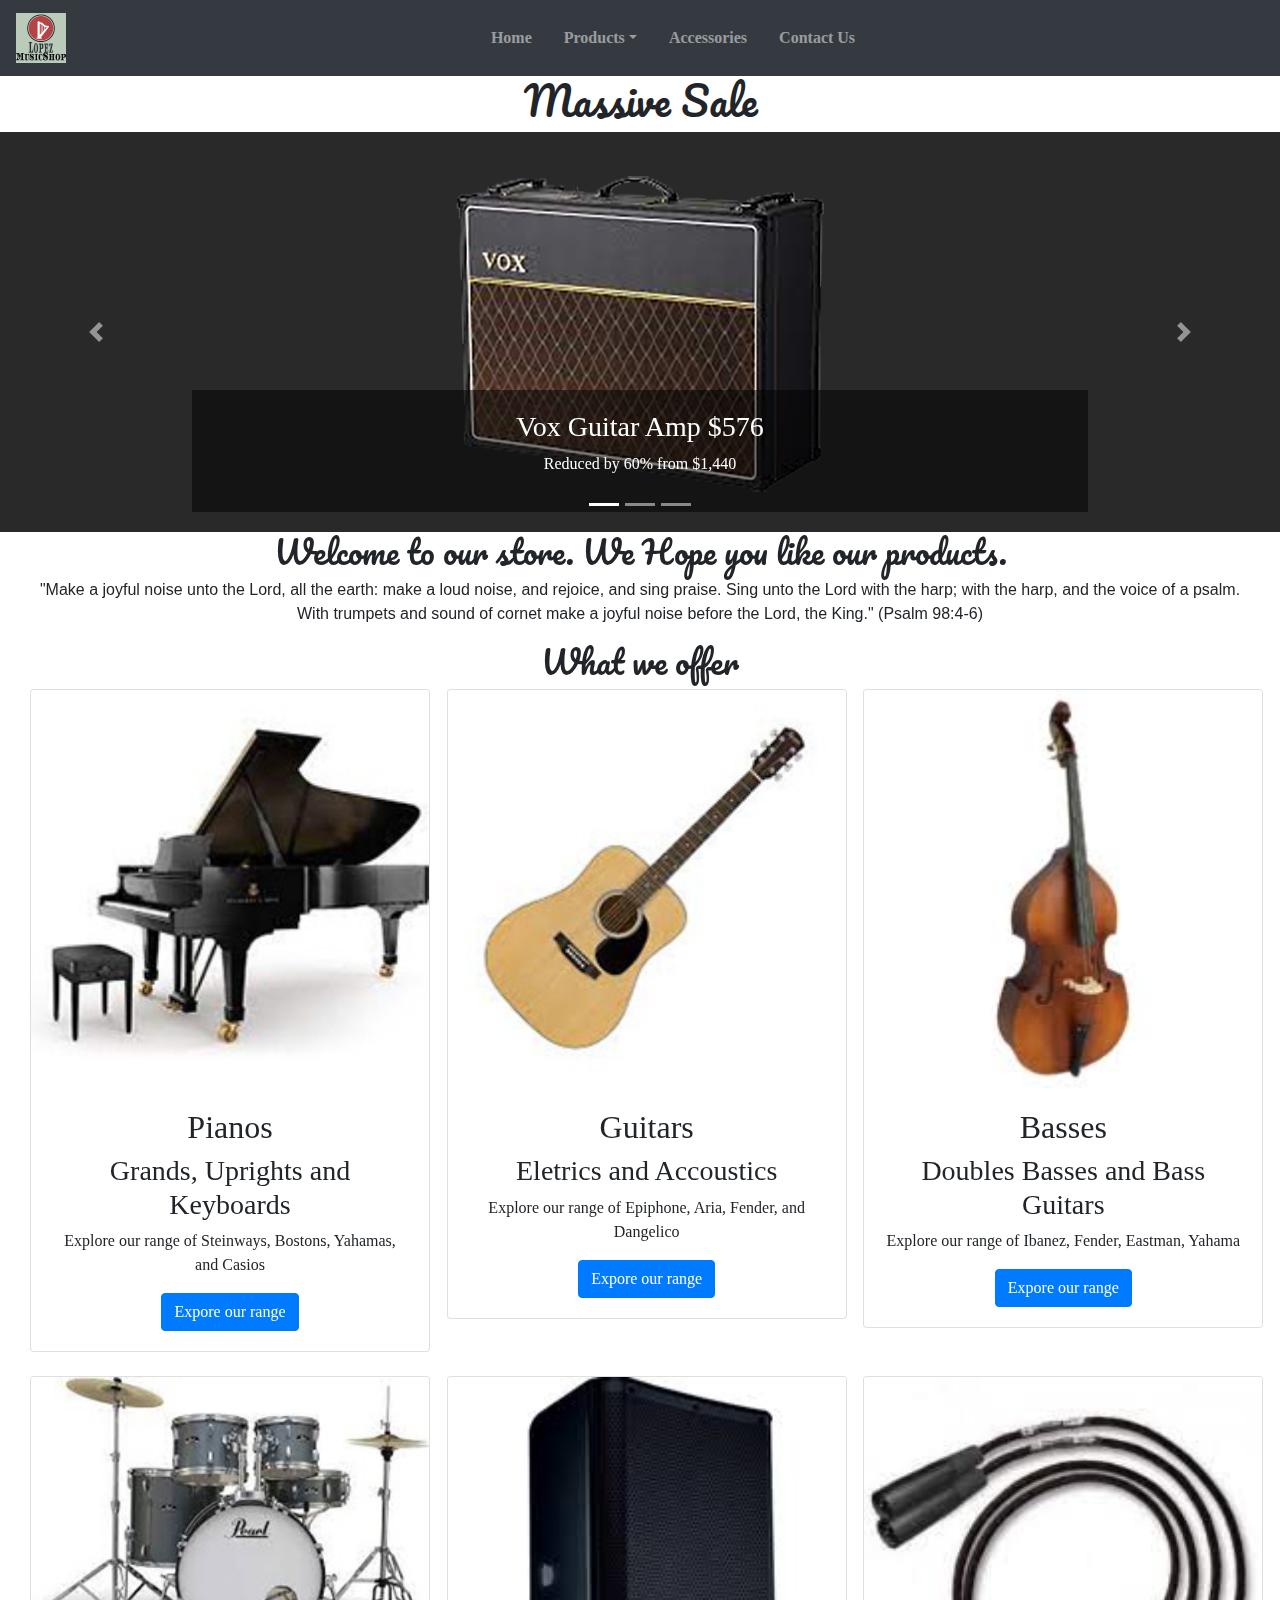
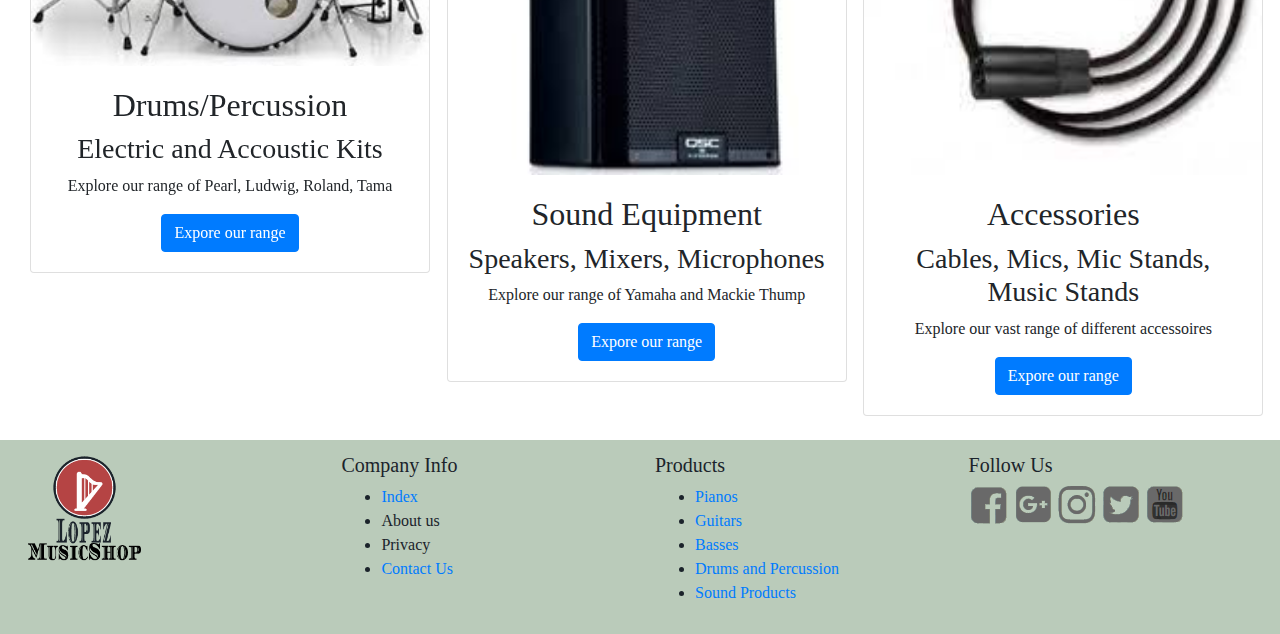
==== index.html @ 2eae7db8 "Updated Index Page" ====
<!DOCTYPE html>
<html lang="en">
    <head>
        <title>Lopez MusicShop</title>
        <meta charset="UTF-8">
        <meta http-equiv="X-UA-Compatible" content="IE=edge">
        <meta name="viewport" content="width=device-width, initial-scale=1.0">
        <!-- Latest compiled and minified CSS -->
        <link rel="stylesheet" href="https://cdn.jsdelivr.net/npm/bootstrap@4.6.1/dist/css/bootstrap.min.css">
        <link rel="stylesheet" href="styles.css">
        <!-- Embedded fonts from google fonts -->
        <link rel="preconnect" href="https://fonts.googleapis.com">
        <link rel="preconnect" href="https://fonts.gstatic.com" crossorigin>
        <link href="https://fonts.googleapis.com/css2?family=KoHo:wght@300&family=Pacifico&family=Roboto+Condensed:wght@300&display=swap" rel="stylesheet">
        <!-- jQuery library -->
        <script src="https://cdn.jsdelivr.net/npm/jquery@3.6.0/dist/jquery.slim.min.js"></script>
        <!-- Popper JS -->
        <script src="https://cdn.jsdelivr.net/npm/popper.js@1.16.1/dist/umd/popper.min.js"></script>
        <!-- Latest compiled JavaScript -->
        <script src="https://cdn.jsdelivr.net/npm/bootstrap@4.6.1/dist/js/bootstrap.bundle.min.js"></script>
    </head>

    <body>
        <nav class="navbar navbar-expand-md bg-dark navbar-dark sticky-top">
            <a class="navbar-brand" href="index.html">
              <img id="navbar_logo" src="images/main_images/logo_index.png" alt="Logo" style="height: 50px">
            </a>
            <button class="navbar-toggler" type="button" data-toggle="collapse" data-target="#collapsibleNavbar">
              <span class="navbar-toggler-icon"></span>
            </button>
            <div class="collapse navbar-collapse justify-content-center" id="collapsibleNavbar">
              <ul class="navbar-nav">
                <li class="nav-item">
                  <a class="nav-link nav-text" href="index.html">Home</a>
                </li>
                    <!-- Dropdown -->
                <li class="nav-item dropdown">
                  <a class="nav-link dropdown-toggle nav-text" href="#" id="navbardrop" data-toggle="dropdown">Products</a>
                  <div class="dropdown-menu">
                    <a class="dropdown-item nav-text" href="pianos.html">Pianos</a>
                    <a class="dropdown-item nav-text" href="guitars.html">Guitars</a>
                    <a class="dropdown-item nav-text" href="basses.html">Basses</a>
                    <a class="dropdown-item nav-text" href="drums_percussions.html">Drums/Percussion</a>
                    <a class="dropdown-item nav-text" href="sound.html">Sound</a>
                  </div>
                </li>
                <li class="nav-item">
                  <a class="nav-link nav-text" href="accessories.html">Accessories</a>
                </li>
                <li class="nav-item">
                    <a class="nav-link nav-text" href="contact_us.html">Contact Us</a>
                </li>     
              </ul>
            </div>  
        </nav>
        <div class="container-fluid">
          <div class="row">
            <div class="col-12">
                <div id="centre_heading"><h1>Massive Sale</h1></div>
            </div>
          </div>
        </div>
        
        <div class="carousel">
              <div id="demo" class="carousel slide" data-ride="carousel">
                <!-- Indicators -->
                <ul class="carousel-indicators">
                  <li data-target="#demo" data-slide-to="0" class="active"></li>
                  <li data-target="#demo" data-slide-to="1"></li>
                  <li data-target="#demo" data-slide-to="2"></li>
                </ul>
              
                <!-- The slideshow -->
                <div class="carousel-inner">
                  <div class="carousel-item active">
                    <img src="images/image_processing_index_page/guitar_amp_final_version.png" alt="Guitar Amp">
                    <div class="carousel-caption">
                      <h3>Vox Guitar Amp $576</h3>
                      <p>Reduced by 60% from $1,440</p>
                    </div>
                  </div>
                  <div class="carousel-item">
                    <img src="images/image_processing_index_page/chorus_pedal_final_version.png" alt="Chrous Pedal">
                    <div class="carousel-caption">
                      <h3>Boss Chorus Pedal $60.50</h3>
                      <p>Reduced by 80% from $302.50</p>
                    </div>
                  </div>
                  <div class="carousel-item">
                    <img src="images/image_processing_index_page/telecaster_final_version.png" alt="Guitar">
                    <div class="carousel-caption">
                      <h3>Fender Telecaster $2,000</h3>
                      <p>Reduced by 50% from $4,000</p>
                    </div>
                  </div>
                  <div class="carousel-item">
                    <img src="images/image_processing_index_page/drums_final_version.png" alt="Drums">
                    <div class="carousel-caption">
                      <h3>Roland Professional Drum Kit $6,000</h3>
                      <p>Reduced by 40% from $10,000</p>
                    </div>
                  </div>
                  <div class="carousel-item">
                    <img src="images/image_processing_index_page/yamaha_upright_U1JPE_final_version.png" alt="Piano">
                    <div class="carousel-caption">
                      <h3>Yahama Upright U1JPE $15,990</h3>
                      <p>Reduced by 40% from $26,650</p>
                    </div>
                  </div>
                  <div class="carousel-item">
                    <img src="images/image_processing_index_page/fender_bass_final_version.png" alt="Bass">
                    <div class="carousel-caption">
                      <h3>Fender Bass $478.50</h3>
                      <p>Reduced by 45% from 870</p>
                    </div>
                  </div>
                </div>
              
                <!-- Left and right controls -->
                <a class="carousel-control-prev" href="#demo" data-slide="prev">
                  <span class="carousel-control-prev-icon"></span>
                </a>
                <a class="carousel-control-next" href="#demo" data-slide="next">
                  <span class="carousel-control-next-icon"></span>
                </a>
              
              </div>
            </div>
          </div>
        </div>

        <div class="container-fluid">
          <div class="row">
            <div class="col-12">
              <div id="centre_heading"><h2>Welcome to our store. We Hope you like our products.</h2></div>
              <div id="centre_quote"><p>"Make a joyful noise unto the Lord, all the earth: make a loud noise, and rejoice, and sing praise. Sing unto the Lord with the harp; with the harp, and the voice of a psalm. With trumpets and sound of cornet make a joyful noise before the Lord, the King." (Psalm 98:4-6)</p></div>  
            </div>
          </div>
        </div>

        <div class="container-fluid">
          <div class="row">
            <div class="col-12">
              <div id="centre_heading"><h2>What we offer</h2></div>
            </div>
          </div>
        </div>

        <div class="container-fluid">
          <div class="row">
              <div class="col-12 col-xs-12 col-sm-6 col-md-4 col-lg-4">
                  <div class="card mb-4">
                      <img class="card-img-top" src="images/image_processing_index_page/piano.jpg" alt="Piano Page">
                      <div class="card-body">
                          <h2>Pianos</h2>
                          <h3>Grands, Uprights and Keyboards</h3>
                          <p>Explore our range of Steinways, Bostons, Yahamas, and Casios </p>
                          <a href="pianos.html" class="btn btn-primary">Expore our range</a>
                      </div>
                  </div>
              </div>
              <div class="col-12 col-xs-12 col-sm-6 col-md-4 col-lg-4">
                  <div class="card mb-4">
                      <img class="card-img-top" src="images/image_processing_index_page/guitar.jpg" alt="Guitar Page">
                      <div class="card-body">
                          <h2>Guitars</h2>
                          <h3>Eletrics and Accoustics</h3>
                          <p>Explore our range of Epiphone, Aria, Fender, and Dangelico </p>
                          <a href="guitars.html" class="btn btn-primary">Expore our range</a>
                      </div>
                  </div>
              </div>
              <div class="col-12 col-xs-12 col-sm-6 col-md-4 col-lg-4">
                  <div class="card mb-4">
                      <img class="card-img-top" src="images/index_page/double_bass.jpg" alt="Bass Page">
                      <div class="card-body">
                          <h2>Basses</h2>
                          <h3>Doubles Basses and Bass Guitars</h3>
                          <p>Explore our range of Ibanez, Fender, Eastman, Yahama </p>
                          <a href="basses.html" class="btn btn-primary">Expore our range</a>
                      </div>
                  </div>
              </div>
          </div>
          <div class="row">
            <div class="col-12 col-xs-12 col-sm-6 col-md-4 col-lg-4">
                <div class="card mb-4">
                    <img class="card-img-top" src="images/image_processing_index_page/drums_2.jpg" alt="Drum/Percussion Page">
                    <div class="card-body">
                        <h2>Drums/Percussion</h2>
                        <h3>Electric and Accoustic Kits</h3>
                        <p>Explore our range of Pearl, Ludwig, Roland, Tama </p>
                        <a href="drums_percussions.html" class="btn btn-primary">Expore our range</a>
                    </div>
                </div>
            </div>
            <div class="col-12 col-xs-12 col-sm-6 col-md-4 col-lg-4">
                <div class="card mb-4">
                    <img class="card-img-top" src="images/index_page/speakers.jpg" alt="Sound Page">
                    <div class="card-body">
                        <h2>Sound Equipment</h2>
                        <h3>Speakers, Mixers, Microphones</h3>
                        <p>Explore our range of Yamaha and Mackie Thump</p>
                        <a href="sound.html" class="btn btn-primary">Expore our range</a>
                    </div>
                </div>
            </div>
            <div class="col-12 col-xs-12 col-sm-6 col-md-4 col-lg-4">
                <div class="card mb-4">
                    <img class="card-img-top" src="images/index_page/cables.jpg" alt="Accessories Page">
                    <div class="card-body">
                        <h2>Accessories</h2>
                        <h3>Cables, Mics, Mic Stands, Music Stands</h3>
                        <p>Explore our vast range of different accessoires </p>
                        <a href="accessories.html" class="btn btn-primary">Expore our range</a>
                    </div>
                </div>
            </div>
          </div>
        </div>

        <button onclick="topFunction()" id="myBtn" title="Go to top">Top</button>
        
        <script>
          //Get the button:
          mybutton = document.getElementById("myBtn");

          // When the user scrolls down 20px from the top of the document, show the button
          window.onscroll = function() {scrollFunction()};

          function scrollFunction() {
            if (document.body.scrollTop > 20 || document.documentElement.scrollTop > 20) {
                mybutton.style.display = "block";
                } else {
          mybutton.style.display = "none";
                      }
          }

          // When the user clicks on the button, scroll to the top of the document
          function topFunction() {
            document.body.scrollTop = 0; // For Safari
            document.documentElement.scrollTop = 0; // For Chrome, Firefox, IE and Opera
          }
        </script>
        
        <div class="footer">
          <div class="row">
            <div class="col-xs-12 col-sm-12 col-md-6 col-lg-3">
              <a class="footer-brand" href="index.html">
                <img id="footer_logo" src="images/main_images/logo_index.png" alt="Lopez MusicShop Icon">
              </a>
            </div>
            <div class="col-xs-12 col-sm-6 col-md-6 col-lg-3">
                <h5>Company Info</h5>
                <ul>
                  <li><a href="index.html">Index</li></a>
                  <li>About us</li>
                  <li>Privacy</li>
                  <li><a href="contact_us.html">Contact Us</li></a>
                </ul>
            </div>
            <div class="col-xs-12 col-sm-6 col-md-6 col-lg-3">
                <h5>Products</h5>
                <ul>
                  <li><a href="pianos.html">Pianos</li></a>
                  <li><a href="guitars.html">Guitars</li></a>
                  <li><a href="basses.html">Basses</li></a>
                  <li><a href="drums_percussions.html">Drums and Percussion</li></a>
                  <li><a href="sound.html">Sound Products</li></a>
                </ul>
            </div>
            <div class="col-xs-12 col-sm-12 col-md-6 col-lg-3">
                <h5>Follow Us</h5>
                <a href="https://www.facebook.com/" target="_blank"><img src="images/main_images/followus_facebook_40x40.png" style="width:40px" alt="Facebook Icon"></a>
                <a href="https://www.plus.google.com/" target="_blank"><img src="images/main_images/followus_googleplus_40x40.png" style="width:40px" alt="Google Plus Icon"></a>
                <a href="https://www.instagram.com/" target="_blank"><img src="images/main_images/followus_instagram_40x40.png" style="width:40px" alt="Instagram Icon"></a>
                <a href="https://www.twitter.com/" target="_blank"><img src="images/main_images/followus_twitter_40x40.png" style="width:40px" alt="Twitter Icon"></a>
                <a href="https://www.youtube.com/" traget="_blank"><img src="images/main_images/followus_youtube_40x40.png" style="width:40px" alt="YouTube Icon"></a>
            </div>
        </footer> 
      </body>

</html>
---- styles.css ----
#navbar_logo {
    height: 50px;
}

.nav-text {
    font-family: 'Roboto';
    font-weight: 700;
}

.nav-item {
    border-top: 2px solid transparent;
    border-bottom: 2px solid transparent;
    padding: 5px 0;
    margin: 0 8px;
}

.nav-item:hover {
    border-bottom: 2px solid white;
    border-top: 2px solid white;
}

#centre_heading{
    text-align: center;
    font-family: 'pacifico';
}

.carousel-inner{
    text-align: center;
}

.carousel{
    background-color: rgba(0, 0, 0, 0.6);
}

.row{ margin-left: 0; margin-right: 0;}

.card{
    width: 400px;
    font-family: 'roboto';
    text-align: center;
}

.card-2{
    width: 300px;
    font-family: 'roboto';
    text-align: center;
}

.carousel-caption{
    background-color: rgba(0, 0, 0, 0.5);
    font-family: 'KoHo:wght@300';
}

#centre_quote{
    font-family: Arial, Helvetica, sans-serif;
    text-align: center;
}

#myBtn {
    display: none; /* Hidden by default */
    position: fixed; /* Fixed/sticky position */
    bottom: 20px; /* Place the button at the bottom of the page */
    right: 30px; /* Place the button 30px from the right */
    z-index: 99; /* Make sure it does not overlap */
    border: none; /* Remove borders */
    outline: none; /* Remove outline */
    background-color: rgb(2,122,252); /* Set a background color */
    color: white; /* Text color */
    cursor: pointer; /* Add a mouse pointer on hover */
    padding: 15px; /* Some padding */
    border-radius: 10px; /* Rounded corners */
    font-size: 18px; /* Increase font size */
    font-family: 'roboto';
  }
  
  #myBtn:hover {
    background-color: #555; /* Add a dark-grey background on hover */
  }

.footer{
    padding: 1%;
    background-color: rgb(186, 203, 186);
    color: rgb(27, 35, 43);
    font-family: 'Roboto'; 
}

#footer_logo {
    width:40%;
}
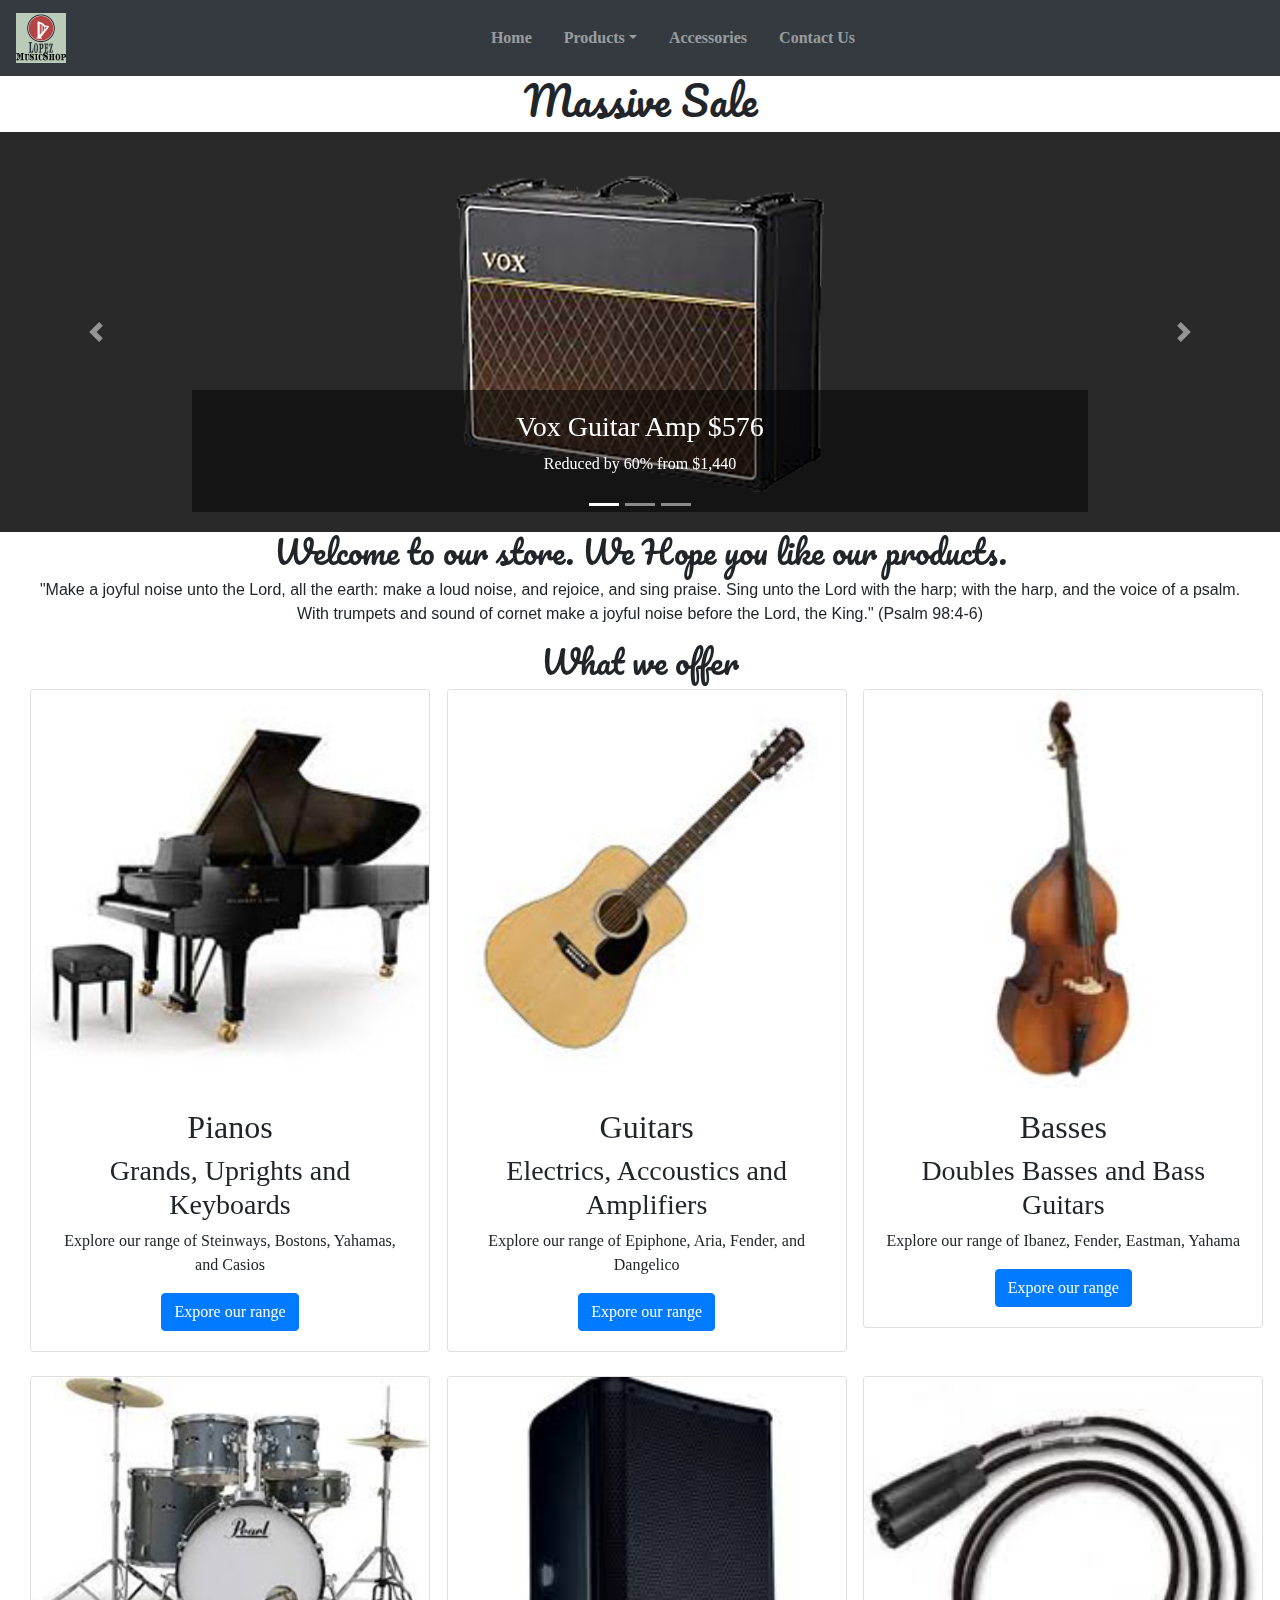
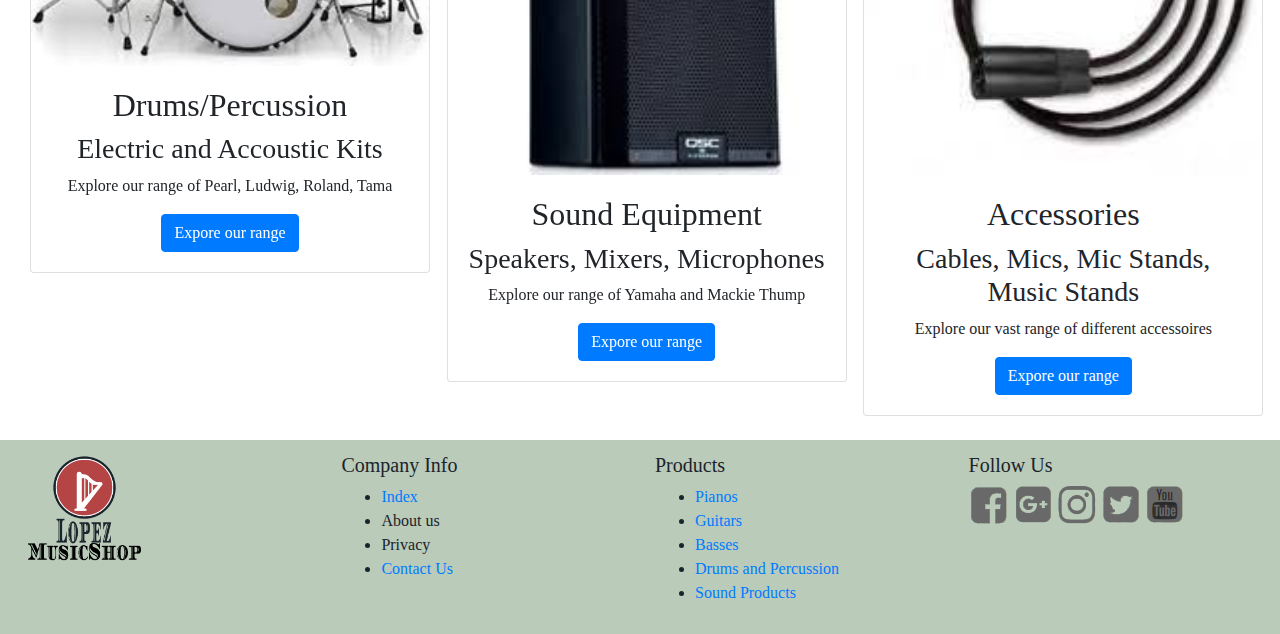
==== commit 786cbfac: "Updated Index Page" ====
--- a/index.html
+++ b/index.html
@@ -164,7 +164,7 @@
                       <img class="card-img-top" src="images/image_processing_index_page/guitar.jpg" alt="Guitar Page">
                       <div class="card-body">
                           <h2>Guitars</h2>
-                          <h3>Eletrics and Accoustics</h3>
+                          <h3>Electrics, Accoustics and Amplifiers</h3>
                           <p>Explore our range of Epiphone, Aria, Fender, and Dangelico </p>
                           <a href="guitars.html" class="btn btn-primary">Expore our range</a>
                       </div>
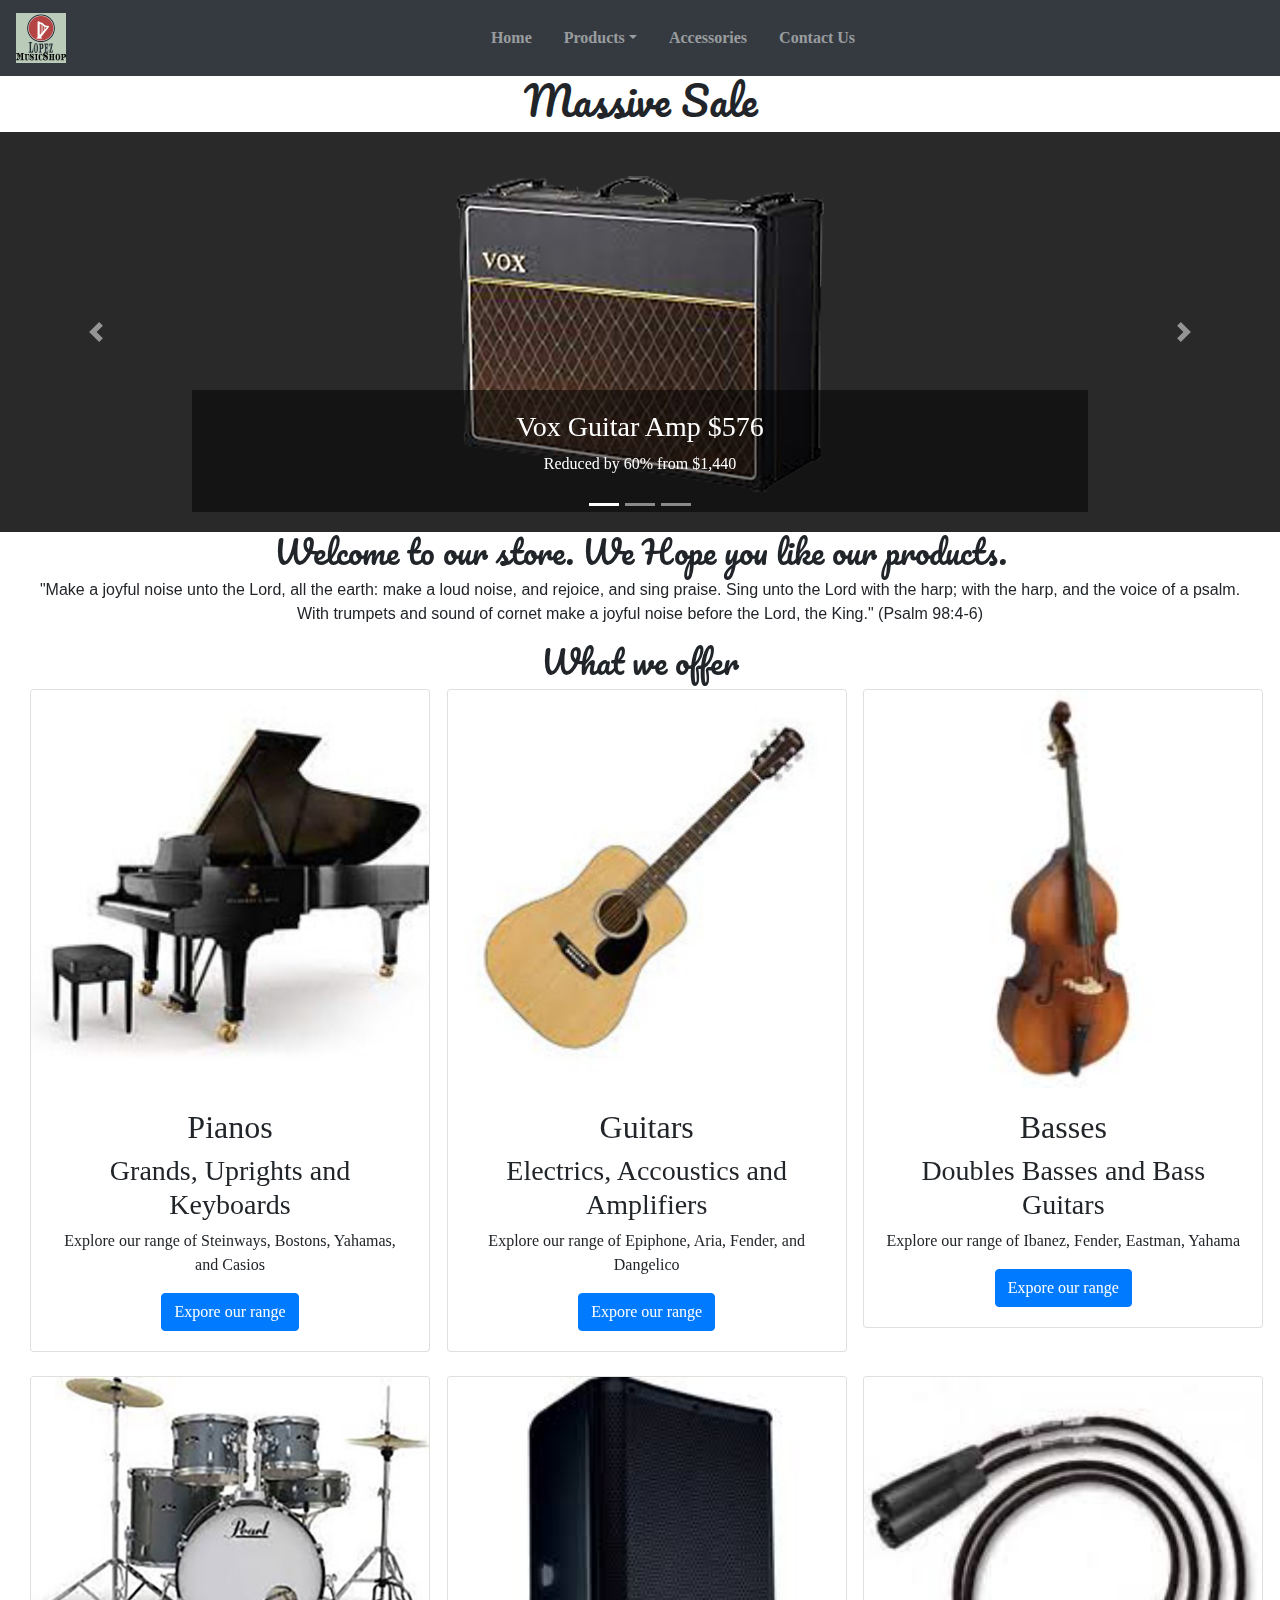
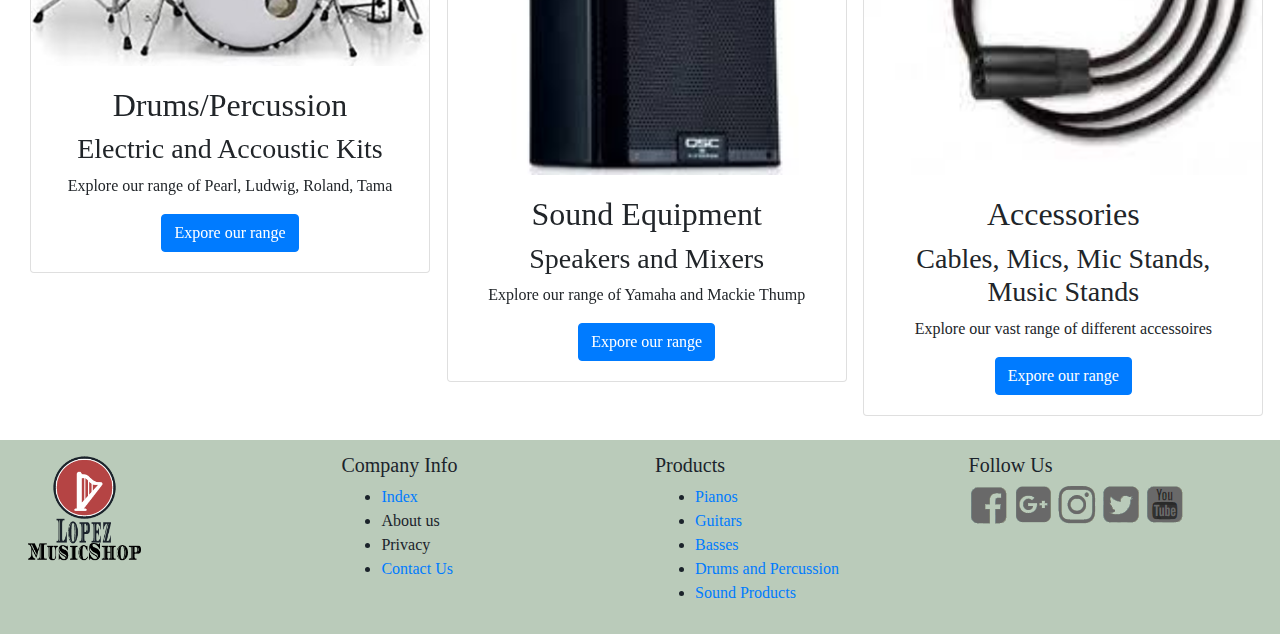
==== commit 374a4730: "Updated Index Page" ====
--- a/index.html
+++ b/index.html
@@ -199,7 +199,7 @@
                     <img class="card-img-top" src="images/index_page/speakers.jpg" alt="Sound Page">
                     <div class="card-body">
                         <h2>Sound Equipment</h2>
-                        <h3>Speakers, Mixers, Microphones</h3>
+                        <h3>Speakers and Mixers</h3>
                         <p>Explore our range of Yamaha and Mackie Thump</p>
                         <a href="sound.html" class="btn btn-primary">Expore our range</a>
                     </div>
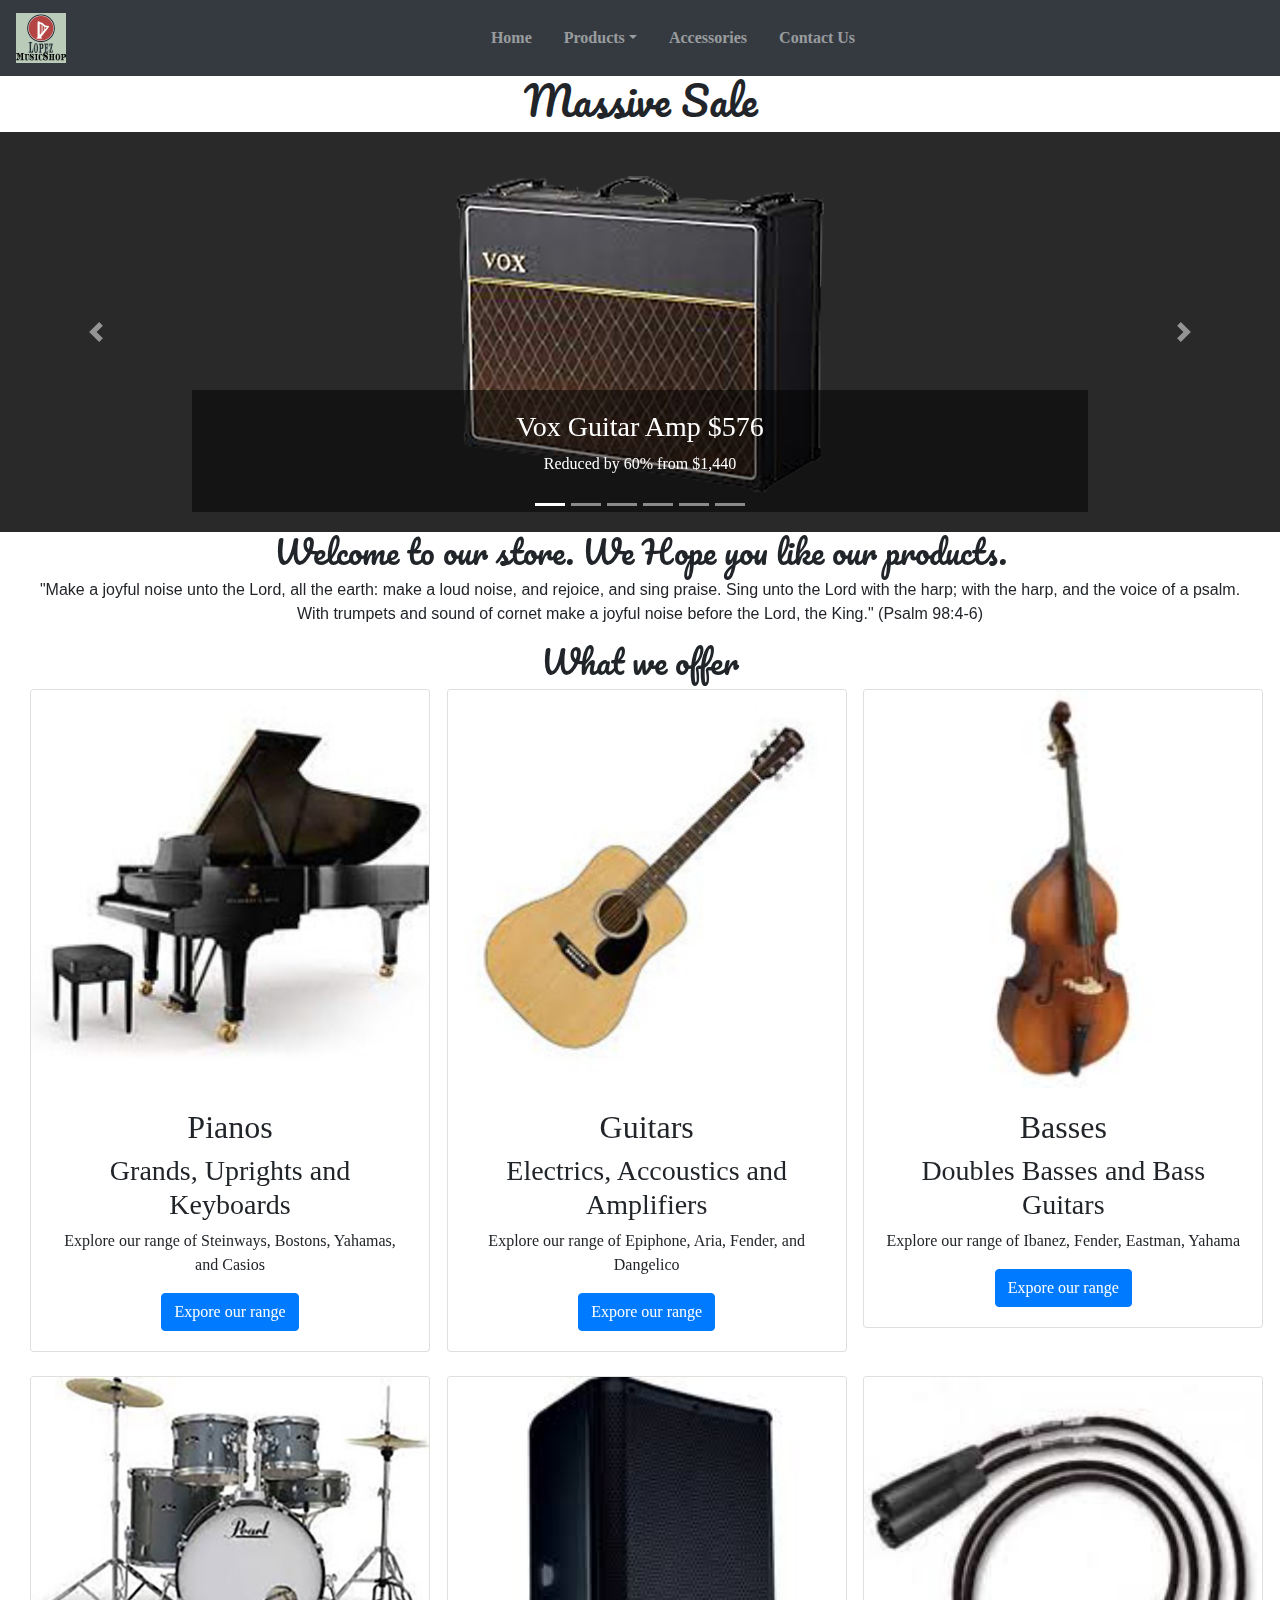
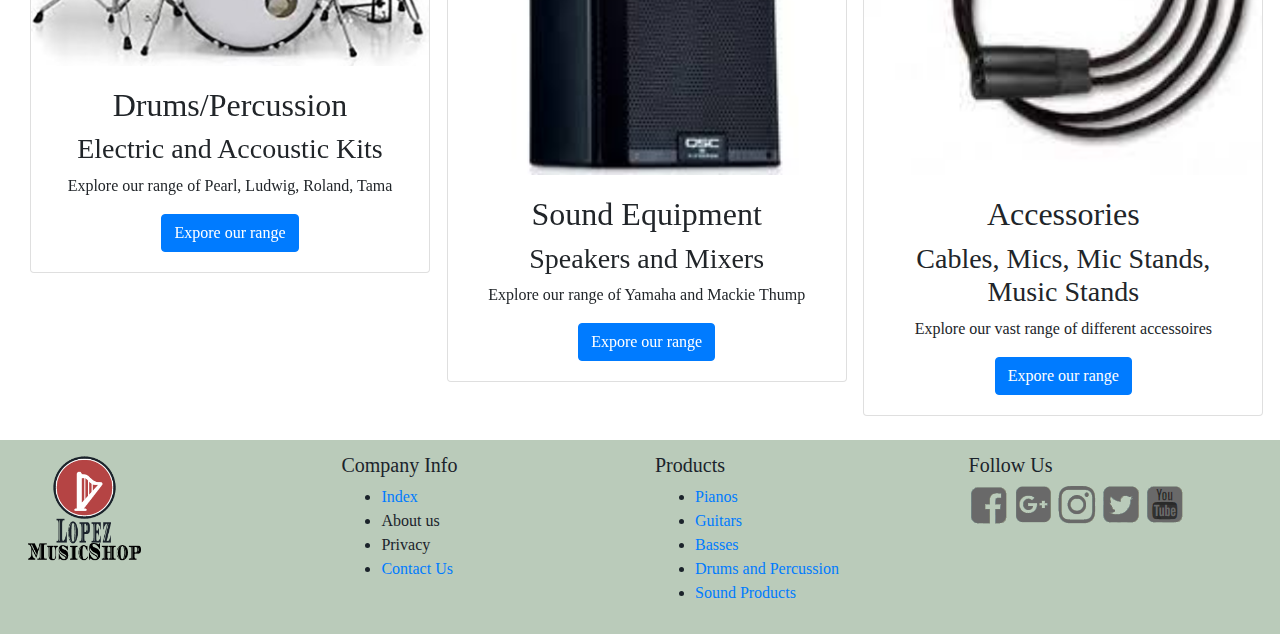
==== commit dafd17c4: "Updated All Pages" ====
--- a/index.html
+++ b/index.html
@@ -68,6 +68,9 @@
                   <li data-target="#demo" data-slide-to="0" class="active"></li>
                   <li data-target="#demo" data-slide-to="1"></li>
                   <li data-target="#demo" data-slide-to="2"></li>
+                  <li data-target="#demo" data-slide-to="3"></li>
+                  <li data-target="#demo" data-slide-to="4"></li>
+                  <li data-target="#demo" data-slide-to="5"></li>
                 </ul>
               
                 <!-- The slideshow -->
@@ -136,17 +139,11 @@
               <div id="centre_quote"><p>"Make a joyful noise unto the Lord, all the earth: make a loud noise, and rejoice, and sing praise. Sing unto the Lord with the harp; with the harp, and the voice of a psalm. With trumpets and sound of cornet make a joyful noise before the Lord, the King." (Psalm 98:4-6)</p></div>  
             </div>
           </div>
-        </div>
-
-        <div class="container-fluid">
           <div class="row">
             <div class="col-12">
               <div id="centre_heading"><h2>What we offer</h2></div>
             </div>
           </div>
-        </div>
-
-        <div class="container-fluid">
           <div class="row">
               <div class="col-12 col-xs-12 col-sm-6 col-md-4 col-lg-4">
                   <div class="card mb-4">
@@ -275,7 +272,7 @@
                 <a href="https://www.plus.google.com/" target="_blank"><img src="images/main_images/followus_googleplus_40x40.png" style="width:40px" alt="Google Plus Icon"></a>
                 <a href="https://www.instagram.com/" target="_blank"><img src="images/main_images/followus_instagram_40x40.png" style="width:40px" alt="Instagram Icon"></a>
                 <a href="https://www.twitter.com/" target="_blank"><img src="images/main_images/followus_twitter_40x40.png" style="width:40px" alt="Twitter Icon"></a>
-                <a href="https://www.youtube.com/" traget="_blank"><img src="images/main_images/followus_youtube_40x40.png" style="width:40px" alt="YouTube Icon"></a>
+                <a href="https://www.youtube.com/" target="_blank"><img src="images/main_images/followus_youtube_40x40.png" style="width:40px" alt="YouTube Icon"></a>
             </div>
         </footer> 
       </body>
--- a/styles.css
+++ b/styles.css
@@ -46,6 +46,13 @@
     text-align: center;
 }
 
+
+.card-img-top-2{
+    height: 200px;
+    width: 150px;
+    align-items: center;
+}
+
 .carousel-caption{
     background-color: rgba(0, 0, 0, 0.5);
     font-family: 'KoHo:wght@300';
@@ -55,6 +62,93 @@
     font-family: Arial, Helvetica, sans-serif;
     text-align: center;
 }
+
+* {
+    box-sizing: border-box;
+  }
+  
+  /* Position the image container (needed to position the left and right arrows) */
+  .container {
+    position: relative;
+  }
+  
+  /* Hide the images by default */
+  .mySlides {
+    display: none;
+  }
+  
+  /* Add a pointer when hovering over the thumbnail images */
+  .cursor {
+    cursor: pointer;
+  }
+  
+  /* Next & previous buttons */
+  .prev,
+  .next {
+    cursor: pointer;
+    position: absolute;
+    top: 40%;
+    width: auto;
+    padding: 16px;
+    margin-top: -50px;
+    color: white;
+    font-weight: bold;
+    font-size: 20px;
+    border-radius: 0 3px 3px 0;
+    user-select: none;
+    -webkit-user-select: none;
+  }
+  
+  /* Position the "next button" to the right */
+  .next {
+    right: 0;
+    border-radius: 3px 0 0 3px;
+  }
+  
+  /* On hover, add a black background color with a little bit see-through */
+  .prev:hover,
+  .next:hover {
+    background-color: rgba(0, 0, 0, 0.8);
+  }
+  
+  /* Number text (1/3 etc) */
+  .numbertext {
+    color: #f2f2f2;
+    font-size: 12px;
+    padding: 8px 12px;
+    position: absolute;
+    top: 0;
+  }
+  
+  /* Container for image text */
+  .caption-container {
+    text-align: center;
+    background-color: #222;
+    padding: 2px 16px;
+    color: white;
+  }
+  
+  .row:after {
+    content: "";
+    display: table;
+    clear: both;
+  }
+  
+  /* Six columns side by side */
+  .column {
+    float: left;
+    width: 16.66%;
+  }
+  
+  /* Add a transparency effect for thumnbail images */
+  .demo {
+    opacity: 0.6;
+  }
+  
+  .active,
+  .demo:hover {
+    opacity: 1;
+  }
 
 #myBtn {
     display: none; /* Hidden by default */
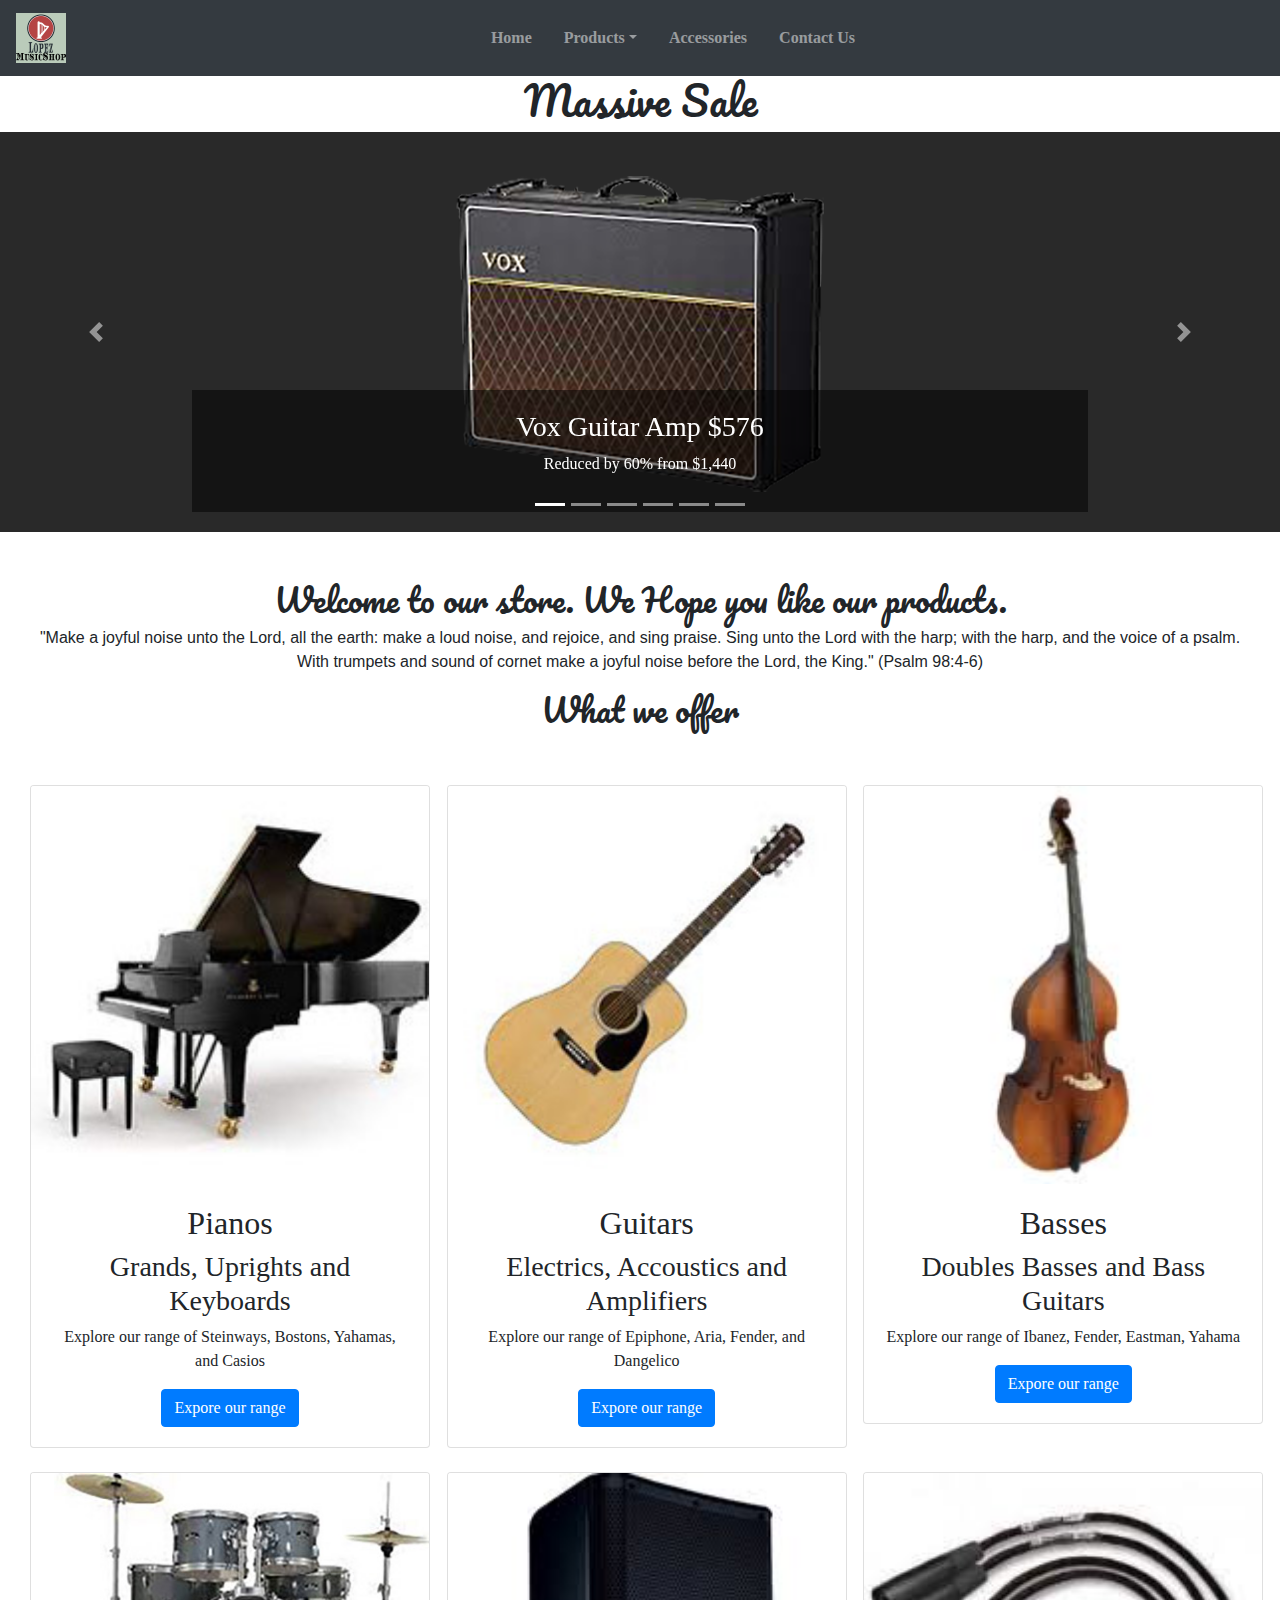
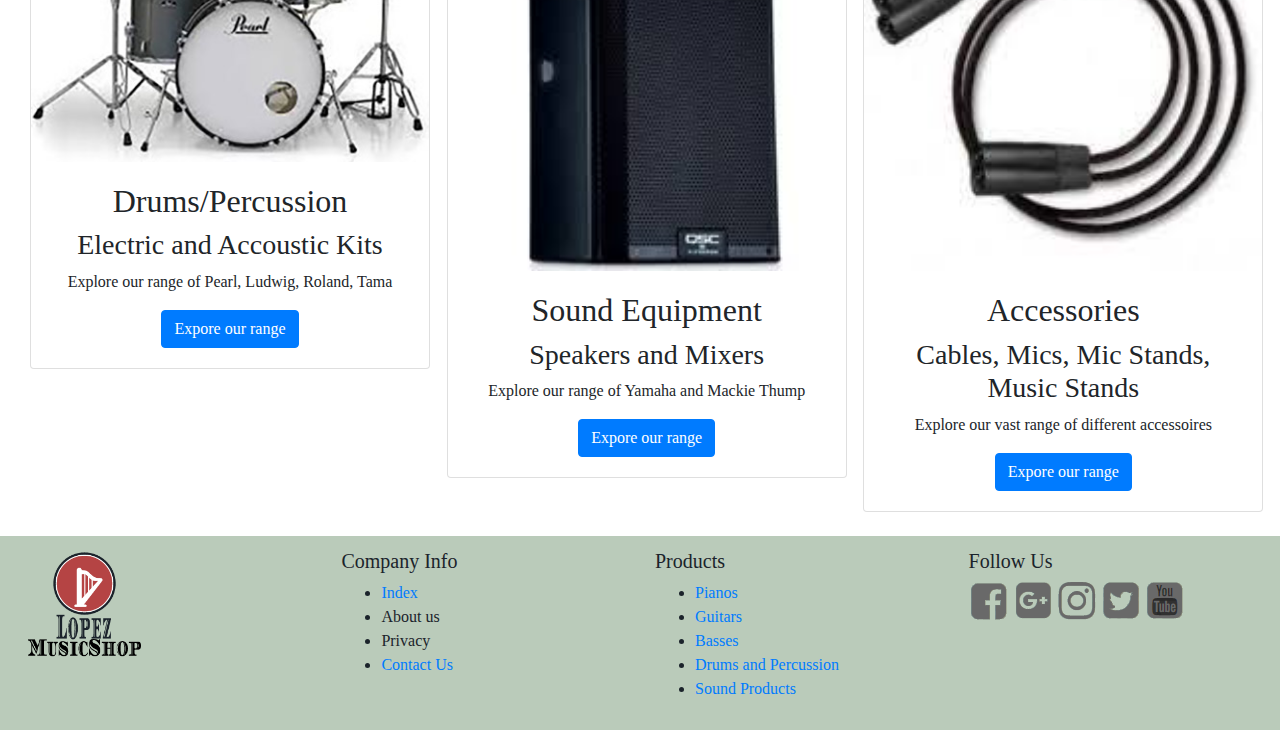
==== commit af5d7d56: "Updated All Pages" ====
--- a/index.html
+++ b/index.html
@@ -20,20 +20,27 @@
         <script src="https://cdn.jsdelivr.net/npm/bootstrap@4.6.1/dist/js/bootstrap.bundle.min.js"></script>
     </head>
 
+    <!--Body section-->
+    <!--Contains the content of the page-->
     <body>
+        <!--Navigation bar-->
+        <!--Contains all the different links to the different pages-->
+        <!--Also becomes collapsable when working shrinking screen-->
         <nav class="navbar navbar-expand-md bg-dark navbar-dark sticky-top">
+            <!--Logo connected to index page-->
             <a class="navbar-brand" href="index.html">
-              <img id="navbar_logo" src="images/main_images/logo_index.png" alt="Logo" style="height: 50px">
+              <img id="navbar_logo" src="images/main_images/logo_index.png" alt="Logo" style="height: 50">
             </a>
             <button class="navbar-toggler" type="button" data-toggle="collapse" data-target="#collapsibleNavbar">
               <span class="navbar-toggler-icon"></span>
             </button>
+            <!--Link to index page of the website-->
             <div class="collapse navbar-collapse justify-content-center" id="collapsibleNavbar">
               <ul class="navbar-nav">
                 <li class="nav-item">
                   <a class="nav-link nav-text" href="index.html">Home</a>
                 </li>
-                    <!-- Dropdown -->
+                    <!-- Dropdown Menu containing diffferent links for product pages-->
                 <li class="nav-item dropdown">
                   <a class="nav-link dropdown-toggle nav-text" href="#" id="navbardrop" data-toggle="dropdown">Products</a>
                   <div class="dropdown-menu">
@@ -43,16 +50,21 @@
                     <a class="dropdown-item nav-text" href="drums_percussions.html">Drums/Percussion</a>
                     <a class="dropdown-item nav-text" href="sound.html">Sound</a>
                   </div>
+                  <!--Link to accessories page of the website-->
                 </li>
                 <li class="nav-item">
                   <a class="nav-link nav-text" href="accessories.html">Accessories</a>
                 </li>
+                <!--Link to contact us page of the website-->
                 <li class="nav-item">
                     <a class="nav-link nav-text" href="contact_us.html">Contact Us</a>
                 </li>     
               </ul>
             </div>  
         </nav>
+        <!--First Container in the Index Page-->
+        <!--Set to fluid to stretch information to edge of the page without having overflow-->
+        <!--Contains Carousel and Heading Banner at the top-->
         <div class="container-fluid">
           <div class="row">
             <div class="col-12">
@@ -61,6 +73,8 @@
           </div>
         </div>
         
+        <!--Carousel on the index page-->
+        <!--Contains 6 different products on sale with a button linked to each one on the carousel to switch between-->
         <div class="carousel">
               <div id="demo" class="carousel slide" data-ride="carousel">
                 <!-- Indicators -->
@@ -74,44 +88,57 @@
                 </ul>
               
                 <!-- The slideshow -->
+                <!--First Product of the slide show-->
                 <div class="carousel-inner">
                   <div class="carousel-item active">
+                    <!--First Image connected to the carousel with alt tag-->
                     <img src="images/image_processing_index_page/guitar_amp_final_version.png" alt="Guitar Amp">
+                    <!--A little bit of info about the product, price and its reduced by percent-->
                     <div class="carousel-caption">
                       <h3>Vox Guitar Amp $576</h3>
                       <p>Reduced by 60% from $1,440</p>
                     </div>
                   </div>
                   <div class="carousel-item">
+                    <!--Second Image connected to the carousel with alt tag-->
                     <img src="images/image_processing_index_page/chorus_pedal_final_version.png" alt="Chrous Pedal">
+                    <!--A little bit of info about the product, price and its reduced by percent-->
                     <div class="carousel-caption">
                       <h3>Boss Chorus Pedal $60.50</h3>
                       <p>Reduced by 80% from $302.50</p>
                     </div>
                   </div>
                   <div class="carousel-item">
+                    <!--Third Image connected to the carousel with alt tag-->
                     <img src="images/image_processing_index_page/telecaster_final_version.png" alt="Guitar">
+                    <!--A little bit of info about the product, price and its reduced by percent-->
                     <div class="carousel-caption">
                       <h3>Fender Telecaster $2,000</h3>
                       <p>Reduced by 50% from $4,000</p>
                     </div>
                   </div>
                   <div class="carousel-item">
+                    <!--Fourth Image connected to the carousel with alt tag-->
                     <img src="images/image_processing_index_page/drums_final_version.png" alt="Drums">
+                    <!--A little bit of info about the product, price and its reduced by percent-->
                     <div class="carousel-caption">
                       <h3>Roland Professional Drum Kit $6,000</h3>
                       <p>Reduced by 40% from $10,000</p>
                     </div>
                   </div>
                   <div class="carousel-item">
+                    <!--Fifth Image connected to the carousel with alt tag-->
                     <img src="images/image_processing_index_page/yamaha_upright_U1JPE_final_version.png" alt="Piano">
+                    <!--A little bit of info about the product, price and its reduced by percent-->
                     <div class="carousel-caption">
                       <h3>Yahama Upright U1JPE $15,990</h3>
                       <p>Reduced by 40% from $26,650</p>
                     </div>
                   </div>
                   <div class="carousel-item">
+                    <!--Sixth Image connected to the carousel with alt tag-->
                     <img src="images/image_processing_index_page/fender_bass_final_version.png" alt="Bass">
+                    <!--A little bit of info about the product, price and its reduced by percent-->
                     <div class="carousel-caption">
                       <h3>Fender Bass $478.50</h3>
                       <p>Reduced by 45% from 870</p>
@@ -131,21 +158,33 @@
             </div>
           </div>
         </div>
-
+        <!--Break in the code to add space between things-->
+        <br></br>
+        <!--Second Container in the Index Page-->
+        <!--Set to fluid to stretch information to edge of the page without having overflow-->
+        <!--Contains Information text, quote from the bible and cards to different pages of the website-->
         <div class="container-fluid">
           <div class="row">
             <div class="col-12">
+              <!--Two Headings, One which welcomes them to the store, the other a bible quote about music-->
               <div id="centre_heading"><h2>Welcome to our store. We Hope you like our products.</h2></div>
               <div id="centre_quote"><p>"Make a joyful noise unto the Lord, all the earth: make a loud noise, and rejoice, and sing praise. Sing unto the Lord with the harp; with the harp, and the voice of a psalm. With trumpets and sound of cornet make a joyful noise before the Lord, the King." (Psalm 98:4-6)</p></div>  
             </div>
           </div>
           <div class="row">
             <div class="col-12">
+              <!--Another heading, this one states what we offer-->
               <div id="centre_heading"><h2>What we offer</h2></div>
             </div>
           </div>
+          <!--Break in the code to add space between things-->
+          <br></br>
           <div class="row">
               <div class="col-12 col-xs-12 col-sm-6 col-md-4 col-lg-4">
+                <!--First card to lead to product pages-->
+                <!--Contains image of the products that would be associated with product page-->
+                <!--Has some information about the products and brands associated with that page-->
+                <!--Has a button at the end of it which leads to that page-->
                   <div class="card mb-4">
                       <img class="card-img-top" src="images/image_processing_index_page/piano.jpg" alt="Piano Page">
                       <div class="card-body">
@@ -157,6 +196,10 @@
                   </div>
               </div>
               <div class="col-12 col-xs-12 col-sm-6 col-md-4 col-lg-4">
+                <!--Second card to lead to product pages-->
+                <!--Contains image of the products that would be associated with product page-->
+                <!--Has some information about the products and brands associated with that page-->
+                <!--Has a button at the end of it which leads to that page-->
                   <div class="card mb-4">
                       <img class="card-img-top" src="images/image_processing_index_page/guitar.jpg" alt="Guitar Page">
                       <div class="card-body">
@@ -169,6 +212,10 @@
               </div>
               <div class="col-12 col-xs-12 col-sm-6 col-md-4 col-lg-4">
                   <div class="card mb-4">
+                    <!--Third card to lead to product pages-->
+                    <!--Contains image of the products that would be associated with product page-->
+                    <!--Has some information about the products and brands associated with that page-->
+                    <!--Has a button at the end of it which leads to that page-->
                       <img class="card-img-top" src="images/index_page/double_bass.jpg" alt="Bass Page">
                       <div class="card-body">
                           <h2>Basses</h2>
@@ -182,6 +229,10 @@
           <div class="row">
             <div class="col-12 col-xs-12 col-sm-6 col-md-4 col-lg-4">
                 <div class="card mb-4">
+                  <!--Fourth card to lead to product pages-->
+                  <!--Contains image of the products that would be associated with product page-->
+                  <!--Has some information about the products and brands associated with that page-->
+                  <!--Has a button at the end of it which leads to that page-->
                     <img class="card-img-top" src="images/image_processing_index_page/drums_2.jpg" alt="Drum/Percussion Page">
                     <div class="card-body">
                         <h2>Drums/Percussion</h2>
@@ -193,6 +244,10 @@
             </div>
             <div class="col-12 col-xs-12 col-sm-6 col-md-4 col-lg-4">
                 <div class="card mb-4">
+                  <!--Fifth card to lead to product pages-->
+                  <!--Contains image of the products that would be associated with product page-->
+                  <!--Has some information about the products and brands associated with that page-->
+                  <!--Has a button at the end of it which leads to that page-->
                     <img class="card-img-top" src="images/index_page/speakers.jpg" alt="Sound Page">
                     <div class="card-body">
                         <h2>Sound Equipment</h2>
@@ -204,6 +259,10 @@
             </div>
             <div class="col-12 col-xs-12 col-sm-6 col-md-4 col-lg-4">
                 <div class="card mb-4">
+                  <!--Sixth card to lead to product pages-->
+                  <!--Contains image of the products that would be associated with product page-->
+                  <!--Has some information about the products and brands associated with that page-->
+                  <!--Has a button at the end of it which leads to that page-->
                     <img class="card-img-top" src="images/index_page/cables.jpg" alt="Accessories Page">
                     <div class="card-body">
                         <h2>Accessories</h2>
@@ -216,6 +275,7 @@
           </div>
         </div>
 
+        <!--Button to go to the top of the page, Button name: top-->
         <button onclick="topFunction()" id="myBtn" title="Go to top">Top</button>
         
         <script>
@@ -240,6 +300,9 @@
           }
         </script>
         
+        <!--Footer Class-->
+        <!--Contains different links to different pages and social media-->
+        <!--Broken up into 4 different columns: Logo, Company Info, Products, Social Media-->
         <div class="footer">
           <div class="row">
             <div class="col-xs-12 col-sm-12 col-md-6 col-lg-3">
--- a/styles.css
+++ b/styles.css
@@ -1,12 +1,15 @@
+/* Navbar Logo */
 #navbar_logo {
     height: 50px;
 }
 
+/* Navbar font and how bold it is */
 .nav-text {
     font-family: 'Roboto';
     font-weight: 700;
 }
 
+/* Navbar adding the white lines above and below the buttons */
 .nav-item {
     border-top: 2px solid transparent;
     border-bottom: 2px solid transparent;
@@ -14,50 +17,59 @@
     margin: 0 8px;
 }
 
+/* Navbar hover style */
 .nav-item:hover {
     border-bottom: 2px solid white;
     border-top: 2px solid white;
 }
 
+/* Centering headings for different pages */
 #centre_heading{
     text-align: center;
     font-family: 'pacifico';
 }
 
+/* Aligning the text in the greyish square on the carousel which had the name of the product and its price */
 .carousel-inner{
     text-align: center;
 }
 
+/* Changing the carousel background color */
 .carousel{
     background-color: rgba(0, 0, 0, 0.6);
 }
 
+/* Having no margins on the row to get rid of overflow issue */
 .row{ margin-left: 0; margin-right: 0;}
 
+/* Editing the card for index page */
 .card{
     width: 400px;
     font-family: 'roboto';
     text-align: center;
 }
 
+/* Editing the card for product pages and accessories page */
 .card-2{
     width: 300px;
     font-family: 'roboto';
     text-align: center;
 }
 
-
+/* Editing image top of card for acccessories page */
 .card-img-top-2{
     height: 200px;
     width: 150px;
     align-items: center;
 }
 
+/* Editing caption box for carousel for product information and price */
 .carousel-caption{
     background-color: rgba(0, 0, 0, 0.5);
     font-family: 'KoHo:wght@300';
 }
 
+/* Centering quote in index page */
 #centre_quote{
     font-family: Arial, Helvetica, sans-serif;
     text-align: center;
@@ -171,6 +183,7 @@
     background-color: #555; /* Add a dark-grey background on hover */
   }
 
+/* editing the footer style */
 .footer{
     padding: 1%;
     background-color: rgb(186, 203, 186);
@@ -178,6 +191,7 @@
     font-family: 'Roboto'; 
 }
 
+/* Editing the footer logo */
 #footer_logo {
     width:40%;
 }
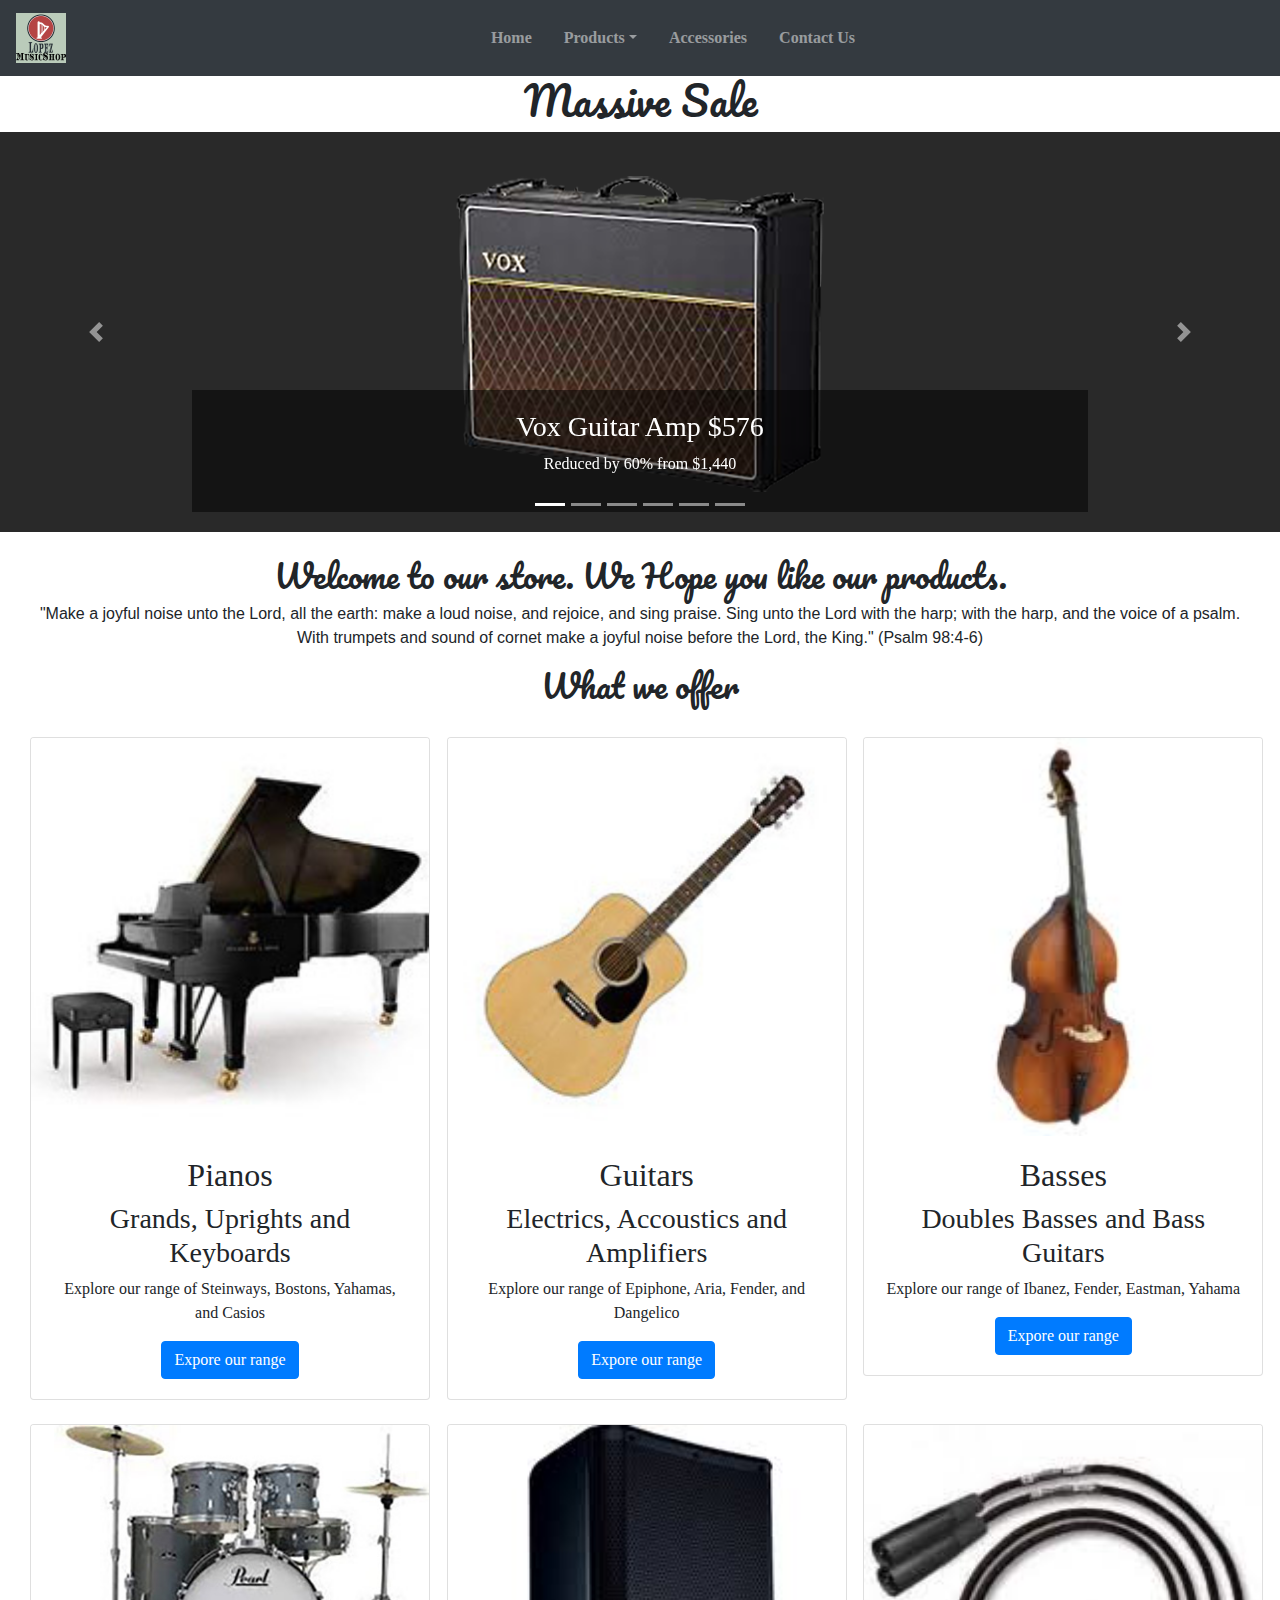
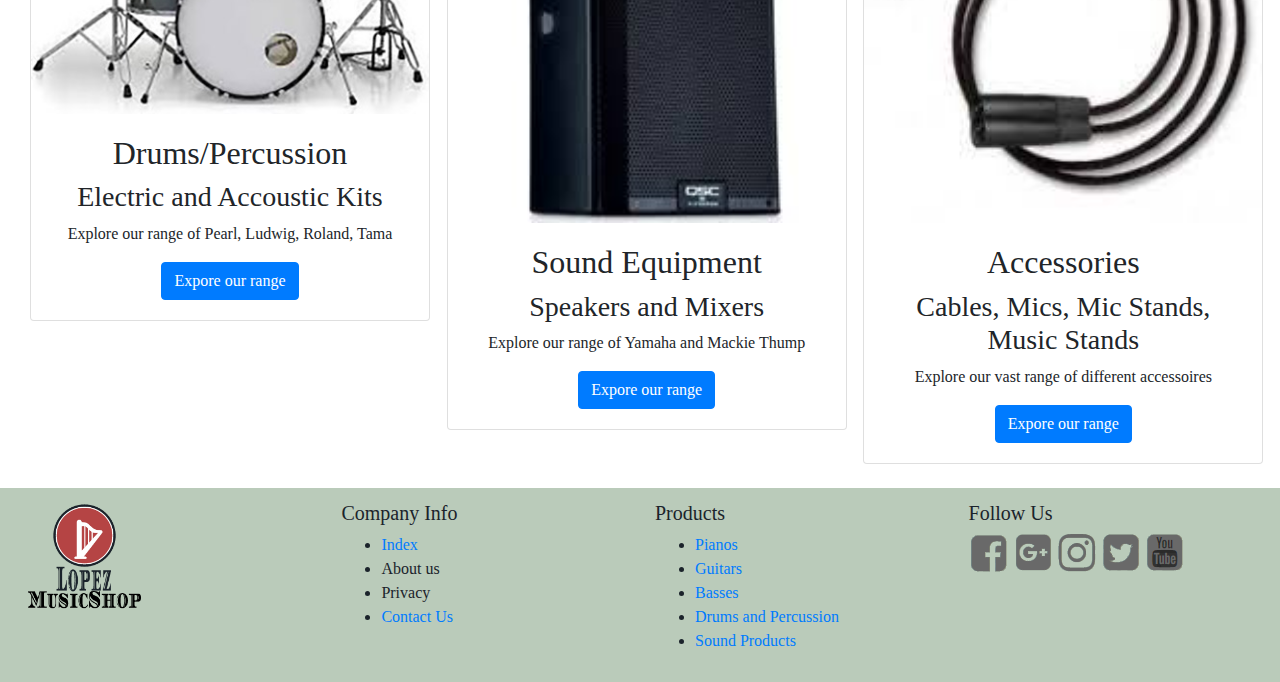
==== commit 625b2a0d: "Updated All Pages" ====
--- a/index.html
+++ b/index.html
@@ -29,7 +29,7 @@
         <nav class="navbar navbar-expand-md bg-dark navbar-dark sticky-top">
             <!--Logo connected to index page-->
             <a class="navbar-brand" href="index.html">
-              <img id="navbar_logo" src="images/main_images/logo_index.png" alt="Logo" style="height: 50">
+              <img id="navbar_logo" src="images/main_images/logo_index.png" alt="Logo" style="height:50px">
             </a>
             <button class="navbar-toggler" type="button" data-toggle="collapse" data-target="#collapsibleNavbar">
               <span class="navbar-toggler-icon"></span>
@@ -68,7 +68,7 @@
         <div class="container-fluid">
           <div class="row">
             <div class="col-12">
-                <div id="centre_heading"><h1>Massive Sale</h1></div>
+                <div class="centre_heading"><h1>Massive Sale</h1></div>
             </div>
           </div>
         </div>
@@ -155,11 +155,9 @@
                 </a>
               
               </div>
-            </div>
-          </div>
         </div>
         <!--Break in the code to add space between things-->
-        <br></br>
+        <br>
         <!--Second Container in the Index Page-->
         <!--Set to fluid to stretch information to edge of the page without having overflow-->
         <!--Contains Information text, quote from the bible and cards to different pages of the website-->
@@ -167,18 +165,18 @@
           <div class="row">
             <div class="col-12">
               <!--Two Headings, One which welcomes them to the store, the other a bible quote about music-->
-              <div id="centre_heading"><h2>Welcome to our store. We Hope you like our products.</h2></div>
-              <div id="centre_quote"><p>"Make a joyful noise unto the Lord, all the earth: make a loud noise, and rejoice, and sing praise. Sing unto the Lord with the harp; with the harp, and the voice of a psalm. With trumpets and sound of cornet make a joyful noise before the Lord, the King." (Psalm 98:4-6)</p></div>  
+              <div class="centre_heading"><h2>Welcome to our store. We Hope you like our products.</h2></div>
+              <div class="centre_quote"><p>"Make a joyful noise unto the Lord, all the earth: make a loud noise, and rejoice, and sing praise. Sing unto the Lord with the harp; with the harp, and the voice of a psalm. With trumpets and sound of cornet make a joyful noise before the Lord, the King." (Psalm 98:4-6)</p></div>  
             </div>
           </div>
           <div class="row">
             <div class="col-12">
               <!--Another heading, this one states what we offer-->
-              <div id="centre_heading"><h2>What we offer</h2></div>
+              <div class="centre_heading"><h2>What we offer</h2></div>
             </div>
           </div>
           <!--Break in the code to add space between things-->
-          <br></br>
+          <br>
           <div class="row">
               <div class="col-12 col-xs-12 col-sm-6 col-md-4 col-lg-4">
                 <!--First card to lead to product pages-->
@@ -313,20 +311,20 @@
             <div class="col-xs-12 col-sm-6 col-md-6 col-lg-3">
                 <h5>Company Info</h5>
                 <ul>
-                  <li><a href="index.html">Index</li></a>
+                  <li><a href="index.html">Index</a></li>
                   <li>About us</li>
                   <li>Privacy</li>
-                  <li><a href="contact_us.html">Contact Us</li></a>
+                  <li><a href="contact_us.html">Contact Us</a></li>
                 </ul>
             </div>
             <div class="col-xs-12 col-sm-6 col-md-6 col-lg-3">
                 <h5>Products</h5>
                 <ul>
-                  <li><a href="pianos.html">Pianos</li></a>
-                  <li><a href="guitars.html">Guitars</li></a>
-                  <li><a href="basses.html">Basses</li></a>
-                  <li><a href="drums_percussions.html">Drums and Percussion</li></a>
-                  <li><a href="sound.html">Sound Products</li></a>
+                  <li><a href="pianos.html">Pianos</a></li>
+                  <li><a href="guitars.html">Guitars</a></li>
+                  <li><a href="basses.html">Basses</a></li>
+                  <li><a href="drums_percussions.html">Drums and Percussion</a></li>
+                  <li><a href="sound.html">Sound Products</a></li>
                 </ul>
             </div>
             <div class="col-xs-12 col-sm-12 col-md-6 col-lg-3">
@@ -337,7 +335,8 @@
                 <a href="https://www.twitter.com/" target="_blank"><img src="images/main_images/followus_twitter_40x40.png" style="width:40px" alt="Twitter Icon"></a>
                 <a href="https://www.youtube.com/" target="_blank"><img src="images/main_images/followus_youtube_40x40.png" style="width:40px" alt="YouTube Icon"></a>
             </div>
-        </footer> 
+          </div>
+        </div>
       </body>
 
 </html>
--- a/styles.css
+++ b/styles.css
@@ -24,7 +24,7 @@
 }
 
 /* Centering headings for different pages */
-#centre_heading{
+.centre_heading{
     text-align: center;
     font-family: 'pacifico';
 }
@@ -70,7 +70,7 @@
 }
 
 /* Centering quote in index page */
-#centre_quote{
+.centre_quote{
     font-family: Arial, Helvetica, sans-serif;
     text-align: center;
 }
